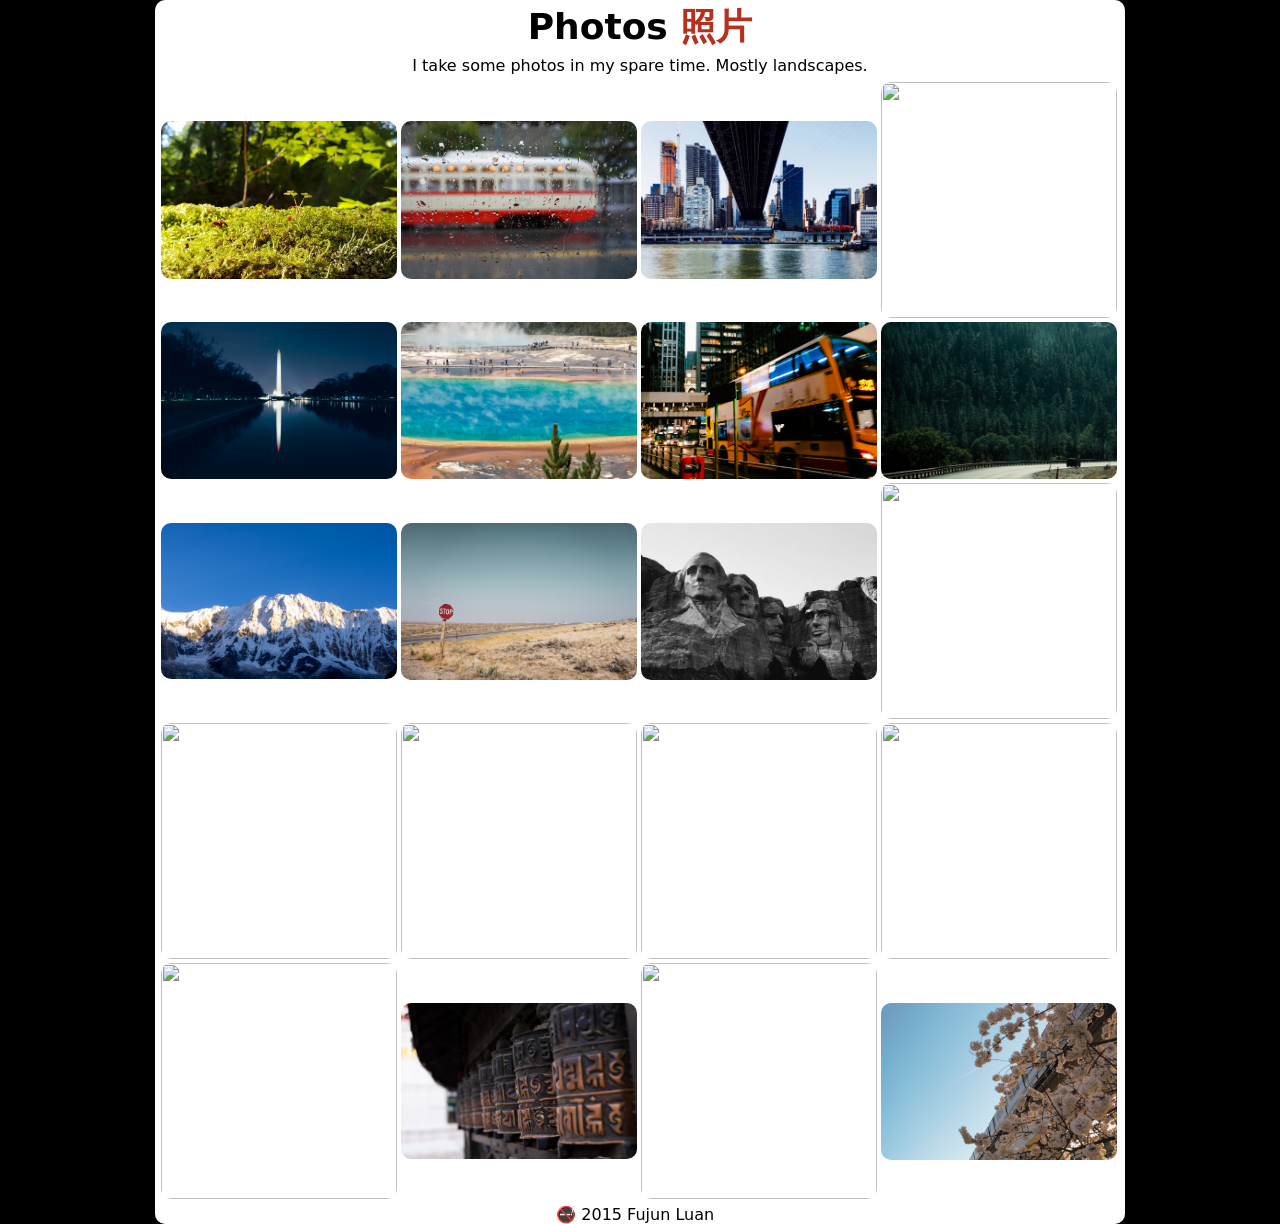
==== photos.html @ 48db9391 "photos" ====
<HTML>

<head lang="en">
    <title>Fujun Luan | Adobe Research</title>
    <meta charset="UTF-8">
    <meta http-equiv="x-ua-compatible" content="ie=edge">
    <meta name="viewport" content="width=device-width">
    <link rel=stylesheet href="./index.css">
    <link rel="icon" href="./images/index.png">
</head>

<div class="MainContainer">
<table width="970" align="center" border="0">
    <td class="name" align="center">
        Photos <span style="font-family: sans-serif; color: #b43120">照片</span>
    </td>

    <tr align="center">
        <td>I take some photos in my spare time. Mostly landscapes.</td>
    </tr>

    <td height="12" class="Space"/>
 
            <table width="960" cellspacing="2.5">
                
               

                <tr>
                    <td><img src="photos/seattle.jpg"  width="236"></td>
                    <td><img src="photos/sf.jpg"       width="236"></td>
                    <td><img src="photos/nyc3.jpg"     width="236"></td>
                    <td><img src="photos/nyc2.jpeg"    width="236"></td>
                </tr>

                <tr>
                    <td><img src="photos/washington2.jpg"  width="236"></td>
                    <td><img src="photos/yellow_stone.jpg" width="236"></td>
                    <td><img src="photos/hk.jpg"           width="236"></td>
                    <td><img src="photos/wyoming.jpg"      width="236"></td>
                </tr>

                <tr>
                    <td><img src="photos/nepal8.jpg"      width="236"></td>
                    <td><img src="photos/wyoming2.jpg"    width="236"></td>
                    <td><img src="photos/rushmore.jpg"    width="236"></td>
                    <td><img src="photos/nyc.jpg"         width="236"></td>
                </tr>

                <tr>
                    <td><img src="photos/nepal1.jpeg" width="236"></td>
                    <td><img src="photos/nepal2.jpeg" width="236"></td>
                    <td><img src="photos/nepal3.jpeg" width="236"></td>
                    <td><img src="photos/nepal4.jpeg" width="236"></td>
                </tr>

                 <tr>
                    <td><img src="photos/nepal5.jpeg"     width="236"></td>
                    <td><img src="photos/nepal6.jpeg"     width="236"></td>
                    <td><img src="photos/nepal7.jpeg"     width="236"></td>
                    <td><img src="photos/washington.jpeg" width="236"></td>
                </tr>
            </table>
    </td>


</table>

<table cellSpacing=0 cellPadding=0 width="99%" border=0>
    <tr><td align="center">&#128685; 2015 Fujun Luan</td></tr>
</table>

</div>
</HTML>
---- index.css ----
body {
  background-color: #000;
  width: auto;
  font: 12px -apple-system,system-ui,BlinkMacSystemFont,"Segoe UI",Roboto,"Helvetica Neue",Arial,sans-serif;
  font-weight:400;
  margin: 0 auto;
}

a {
  color: #000;
  text-decoration: underline;
}

a:hover {
  color: #b43120;
  text-decoration: none;
}

/*tr, td, {
  padding: 6px;
}*/

.name {
  font-size: 36px;
  font-weight: bold;
}

img {
  border-radius: 10px;
  /*border: 2px solid #000;*/
}

video {
  border-radius: 10px;
  /*border: 2px solid #000;*/
}

ul {
	list-style-position: outside;
	list-style-type: square;
}

.MainContainer {
  width: 970px;
  min-height: 600;
  margin: 0 auto;
  padding: 0;
  background: #FFF;
  border: 0px solid;
  border-radius: 10px;
}
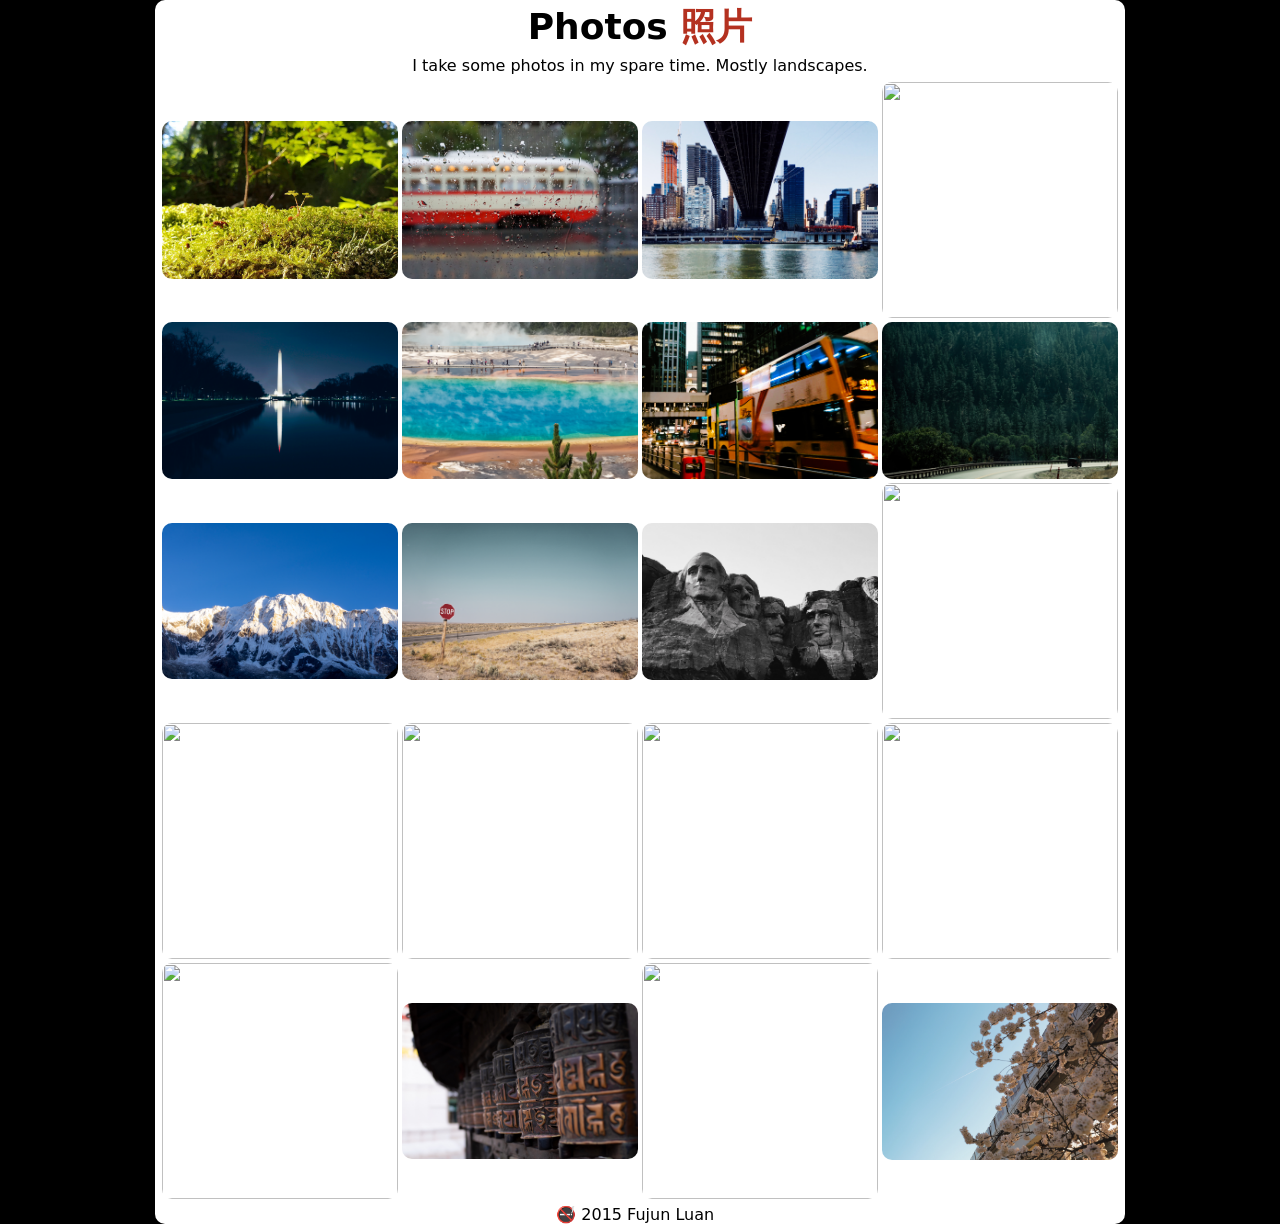
==== commit d337f1ef: "minor" ====
--- a/photos.html
+++ b/photos.html
@@ -10,7 +10,7 @@
 </head>
 
 <div class="MainContainer">
-<table width="970" align="center" border="0">
+<table width="960" align="center" border="0">
     <td class="name" align="center">
         Photos <span style="font-family: sans-serif; color: #b43120">照片</span>
     </td>
@@ -21,7 +21,7 @@
 
     <td height="12" class="Space"/>
  
-            <table width="960" cellspacing="2.5">
+            <table width="960" cellspacing="2">
                 
                
 
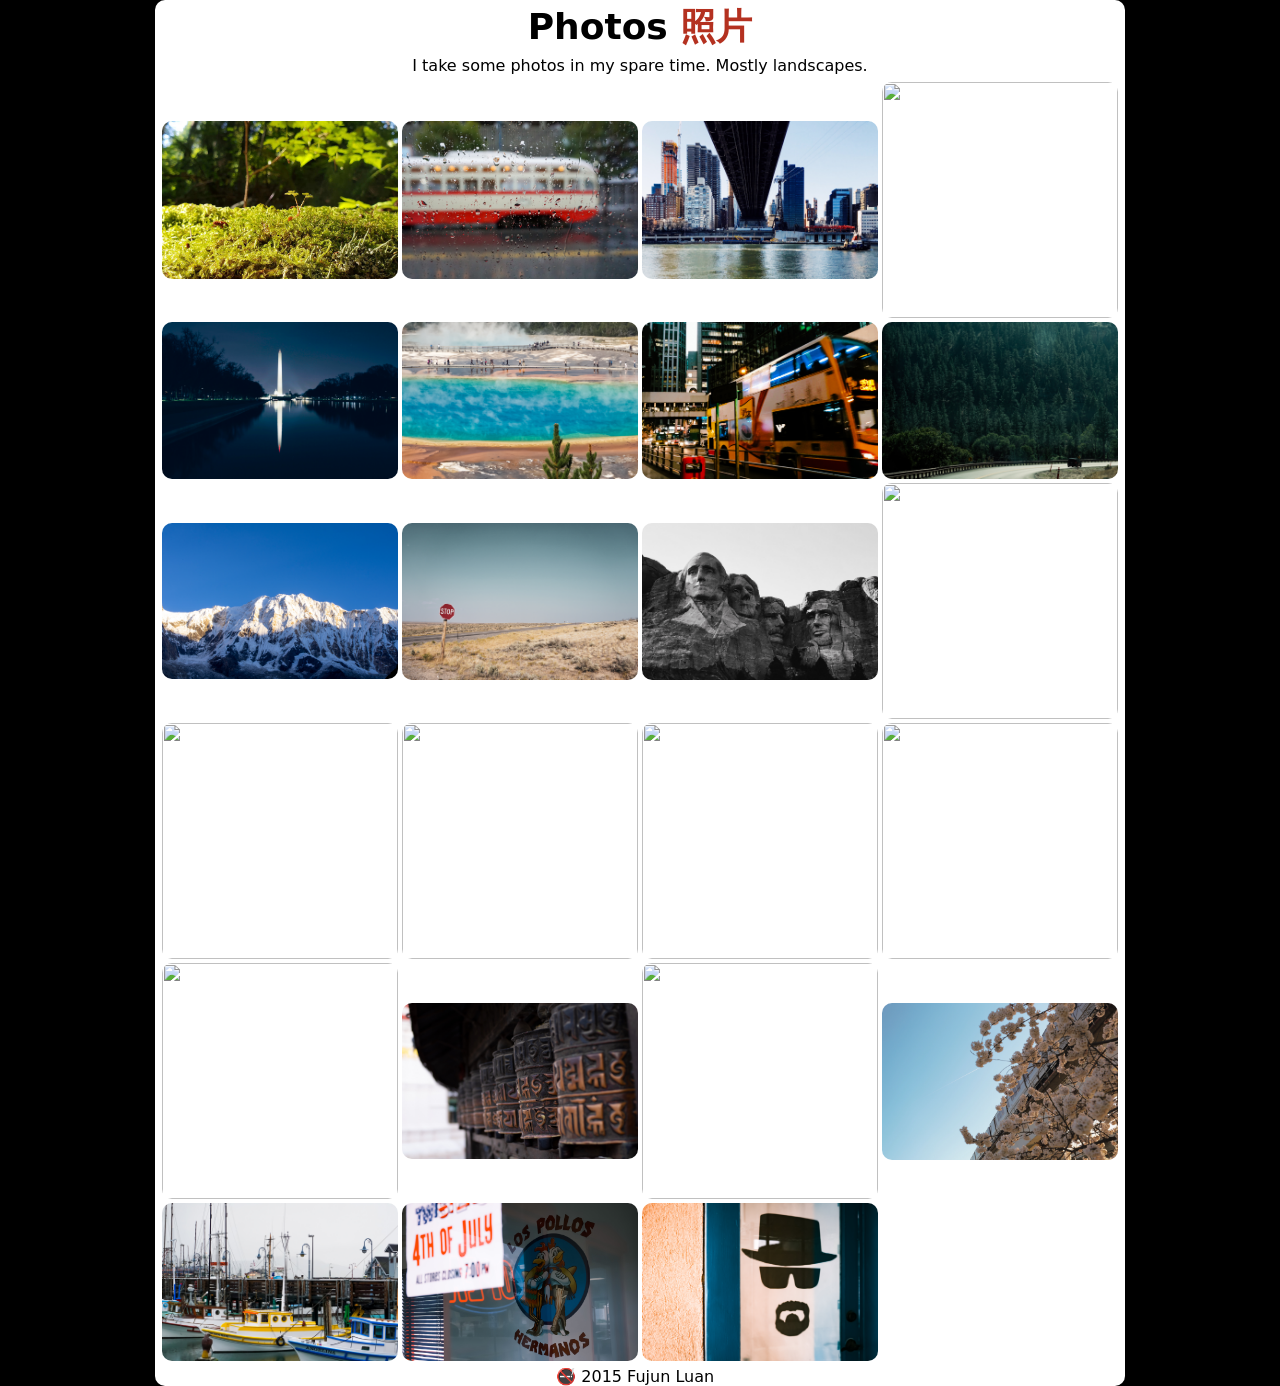
==== commit 5408cf0c: "update photos" ====
--- a/photos.html
+++ b/photos.html
@@ -53,11 +53,17 @@
                     <td><img src="photos/nepal4.jpeg" width="236"></td>
                 </tr>
 
-                 <tr>
+                <tr>
                     <td><img src="photos/nepal5.jpeg"     width="236"></td>
                     <td><img src="photos/nepal6.jpeg"     width="236"></td>
                     <td><img src="photos/nepal7.jpeg"     width="236"></td>
                     <td><img src="photos/washington.jpeg" width="236"></td>
+                </tr>
+
+                <tr>
+                    <td><img src="photos/sf3.jpg"          width="236"></td>
+                    <td><img src="photos/los_pollos.jpg"   width="236"></td>
+                    <td><img src="photos/bb.jpg"           width="236"></td>
                 </tr>
             </table>
     </td>
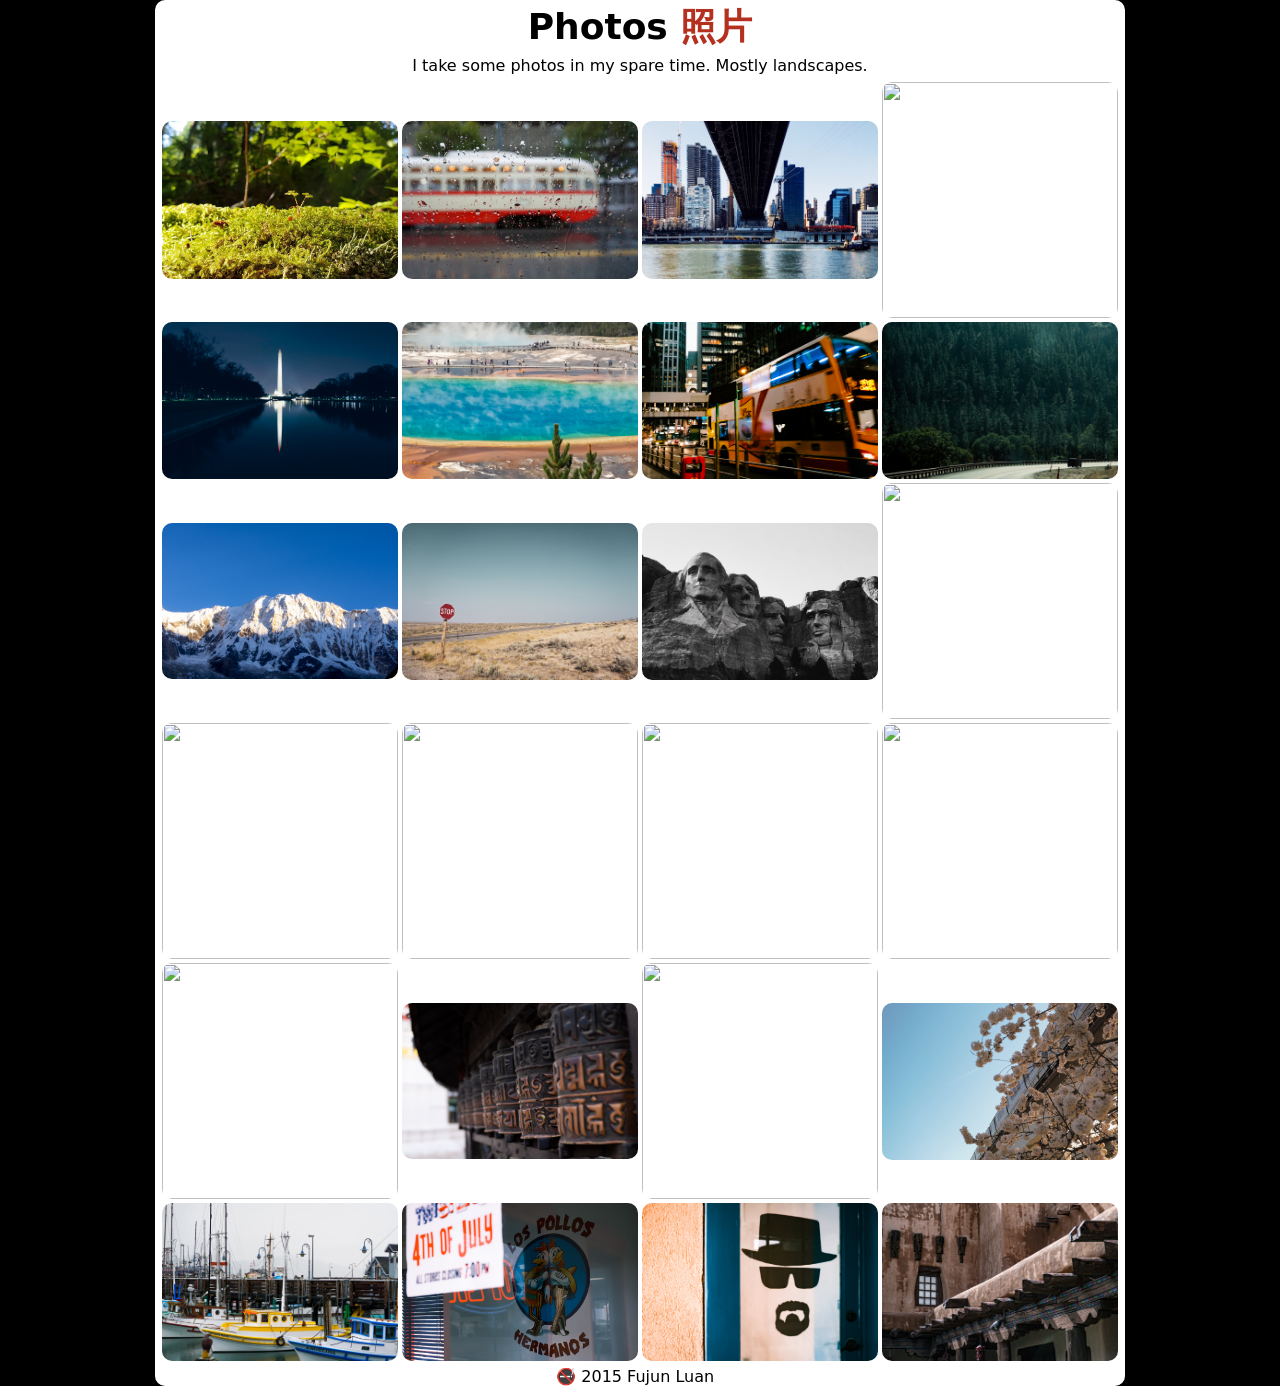
==== commit 92be722c: "sante fe" ====
--- a/photos.html
+++ b/photos.html
@@ -64,6 +64,7 @@
                     <td><img src="photos/sf3.jpg"          width="236"></td>
                     <td><img src="photos/los_pollos.jpg"   width="236"></td>
                     <td><img src="photos/bb.jpg"           width="236"></td>
+                    <td><img src="photos/sante_fe.jpg"     width="236"></td>
                 </tr>
             </table>
     </td>
